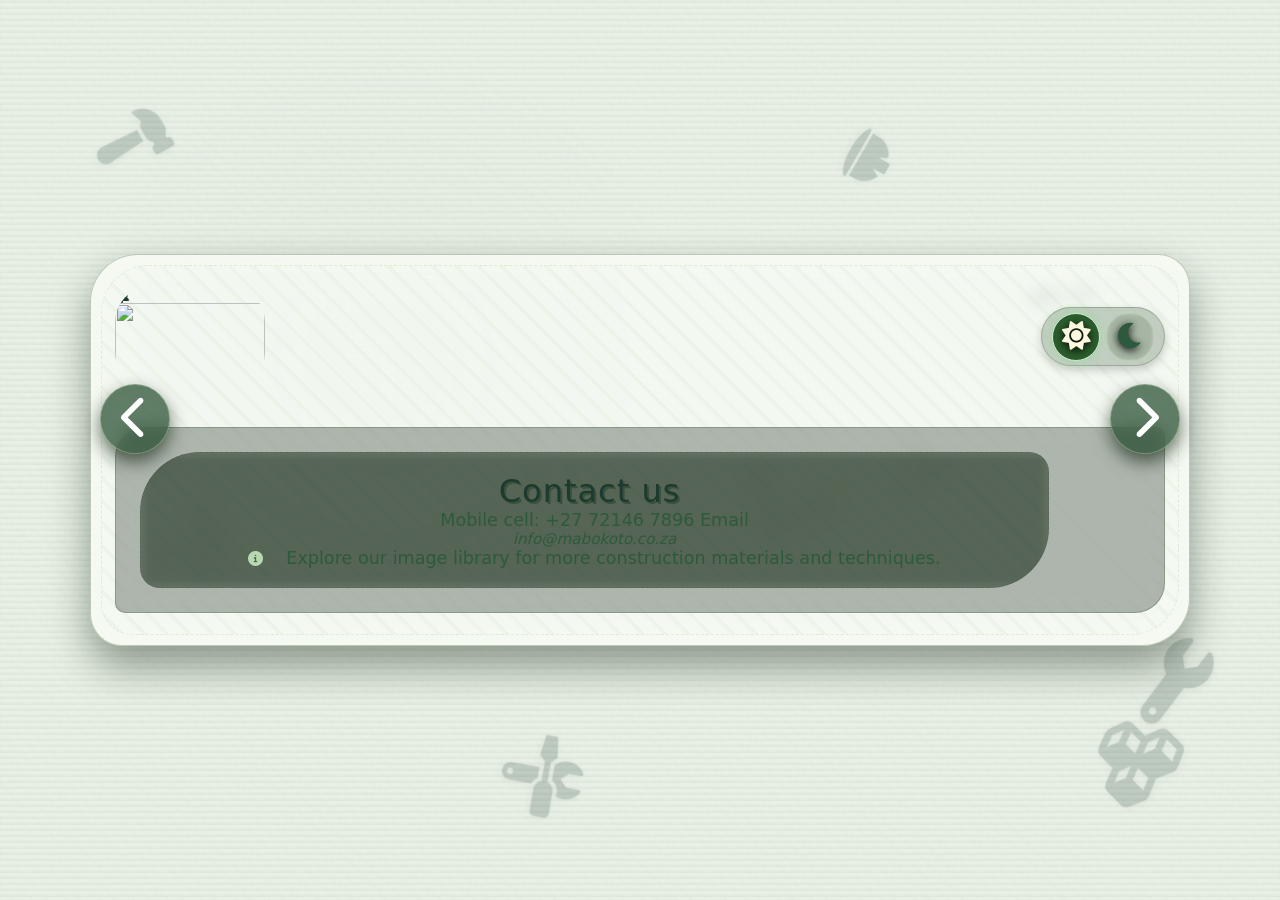
==== about-us.html @ 116e6271 "Add files via upload" ====
<!DOCTYPE html>
<html lang="en">
<head>
  <meta charset="UTF-8">
  <meta name="viewport" content="width=device-width, initial-scale=1.0, maximum-scale=5.0">
  <title>Mabokoto Construction Company</title>
  <!-- Font Awesome 6 (free) for icons, arrows, toggle & background scatter -->
  <link rel="stylesheet" href="https://cdnjs.cloudflare.com/ajax/libs/font-awesome/6.0.0-beta3/css/all.min.css">
  <style>
    /* ----- RESET & VARIABLES ----- */
    * {
      margin: 0;
      padding: 0;
      box-sizing: border-box;
    }

    body {
      font-family: 'Segoe UI', Roboto, system-ui, sans-serif;
      min-height: 100vh;
      display: flex;
      align-items: center;
      justify-content: center;
      transition: background-color 0.3s, color 0.2s;
      position: relative;
      padding: 1rem;
    }

    /* light mode default (forest green undertones) */
    body.light {
      --bg-base: #e8f0e5; /* soft mint */
      --bg-card: rgba(255, 255, 255, 0.6);
      --text-primary: #1a3b2e;
      --text-secondary: #2d5a3f;
      --arrow-bg: rgba(30, 70, 40, 0.7);
      --arrow-hover: #2c5f2d;
      --glow-color: #a3d8a3;
      --border-light: rgba(60, 90, 50, 0.3);
      --scatter-opacity: 0.2;
      --toggle-sun: #f5b342;
      --toggle-moon: #5f6b7a;
    }

    /* dark mode – forest night */
    body.dark {
      --bg-base: #0f281f;
      --bg-card: rgba(20, 45, 30, 0.7);
      --text-primary: #d2ecd8;
      --text-secondary: #b2d8b2;
      --arrow-bg: rgba(40, 80, 45, 0.8);
      --arrow-hover: #3f8b4a;
      --glow-color: #406645;
      --border-light: rgba(120, 150, 100, 0.25);
      --scatter-opacity: 0.15;
      --toggle-sun: #e6c35c;
      --toggle-moon: #b0c4de;
    }

    body {
      background-color: var(--bg-base);
      color: var(--text-primary);
    }

    /* ----- SCATTERED BUILDING MATERIAL BACKGROUND (icons & scratches) ----- */
    .scatter-field {
      position: fixed;
      top: 0;
      left: 0;
      width: 100%;
      height: 100%;
      pointer-events: none;
      z-index: 0;
      overflow: hidden;
    }

    .scatter-field i,
    .scatter-field::before,
    .scatter-field::after {
      position: absolute;
      font-size: clamp(1.8rem, 8vw, 5rem);
      color: var(--text-primary);
      opacity: var(--scatter-opacity);
      transform: rotate(calc(var(--r, 0) * 1deg));
      filter: blur(0.3px) drop-shadow(0 2px 4px rgba(0,0,0,0.2));
      user-select: none;
    }

    /* random placement via custom properties (set in style, but we'll hard-set positions) */
    .scatter-field i:nth-child(1) { top: 12%; left: 8%; --r: 15; font-size: 4rem; }
    .scatter-field i:nth-child(2) { bottom: 20%; right: 5%; --r: -8; font-size: 5rem; }
    .scatter-field i:nth-child(3) { top: 30%; right: 15%; --r: 42; font-size: 3.2rem; }
    .scatter-field i:nth-child(4) { bottom: 35%; left: 12%; --r: 73; font-size: 4.5rem; }
    .scatter-field i:nth-child(5) { top: 70%; left: 20%; --r: -15; font-size: 3.8rem; }
    .scatter-field i:nth-child(6) { top: 15%; right: 30%; --r: 120; font-size: 3rem; }
    .scatter-field i:nth-child(7) { bottom: 10%; left: 40%; --r: 55; font-size: 4.2rem; }
    .scatter-field i:nth-child(8) { top: 50%; right: 35%; --r: -22; font-size: 5rem; }
    .scatter-field i:nth-child(9) { bottom: 45%; left: 70%; --r: 90; font-size: 3.5rem; }
    .scatter-field i:nth-child(10) { top: 80%; right: 8%; --r: -45; font-size: 4.8rem; }

    /* scratches / glass scraped lines effect – pseudo overlays */
    .scatter-field::before {
      content: '';
      position: absolute;
      inset: 0;
      background: repeating-linear-gradient(
        45deg,
        transparent,
        transparent 8px,
        rgba(180, 200, 160, 0.15) 8px,
        rgba(150, 130, 100, 0.08) 12px
      );
      pointer-events: none;
      z-index: 1;
      backdrop-filter: blur(1px) brightness(1.02);
      -webkit-mask: linear-gradient(black, black) content-box, 
                    repeating-linear-gradient( -45deg, transparent 0px, transparent 4px, black 4px, black 8px );
      mask-composite: exclude;
    }

    .scatter-field::after {
      content: '';
      position: absolute;
      inset: 0;
      background: radial-gradient(circle at 30% 40%, rgba(200,220,180,0.1) 0%, transparent 30%),
                  repeating-linear-gradient(0deg, transparent, transparent 3px, rgba(0,0,0,0.08) 3px, rgba(0,0,0,0.02) 6px);
      opacity: 0.5;
      pointer-events: none;
      z-index: 1;
    }

    /* ----- MAIN CARD (glass) ----- */
    .gallery-wrapper {
      position: relative;
      z-index: 10;
      width: 100%;
      max-width: 1100px;
      backdrop-filter: blur(8px) saturate(160%);
      -webkit-backdrop-filter: blur(8px) saturate(160%);
      background: var(--bg-card);
      border: 1px solid var(--border-light);
      border-radius: 3rem 2rem 3rem 2rem;
      box-shadow: 0 20px 40px rgba(0, 20, 0, 0.4), inset 0 0 40px rgba(255, 255, 240, 0.3);
      padding: 2rem 1.5rem 2rem 1.5rem;
      transition: background 0.3s, box-shadow 0.3s;
    }

    /* header with toggle */
    .header {
      display: flex;
      justify-content: space-between;
      align-items: center;
      margin-bottom: 2rem;
      flex-wrap: wrap;
      gap: 1rem;
    }

    .header h1 {
      font-weight: 400;
      font-size: clamp(1.6rem, 5vw, 2.6rem);
      letter-spacing: 2px;
      text-transform: uppercase;
      background: linear-gradient(135deg, var(--text-primary), #7aa87a);
      -webkit-background-clip: text;
      -webkit-text-fill-color: transparent;
      border-left: 5px solid #3f7840;
      padding-left: 1.2rem;
      filter: drop-shadow(2px 4px 6px rgba(0,30,0,0.3));
    }

    /* dark/light toggle button – glass style */
    .theme-toggle {
      background: rgba(70, 100, 70, 0.3);
      backdrop-filter: blur(10px);
      border: 1px solid var(--border-light);
      border-radius: 60px;
      padding: 0.3rem 0.6rem;
      display: flex;
      gap: 0.4rem;
      box-shadow: 0 4px 10px rgba(0,0,0,0.2);
    }

    .theme-toggle button {
      background: transparent;
      border: none;
      font-size: 1.8rem;
      width: 48px;
      height: 48px;
      border-radius: 40px;
      display: flex;
      align-items: center;
      justify-content: center;
      cursor: pointer;
      color: var(--text-secondary);
      transition: 0.2s;
      background: rgba(255,255,240,0.1);
      backdrop-filter: blur(2px);
      border: 1px solid rgba(200,220,180,0.3);
    }

    .theme-toggle button.active {
      background: var(--arrow-hover);
      color: #fff8e0;
      box-shadow: 0 0 12px var(--glow-color);
      border-color: #d4edda;
    }

    .theme-toggle button i {
      filter: drop-shadow(0 2px 4px black);
    }

    /* ----- SLIDER SECTION ----- */
    .slider-container {
      position: relative;
      width: 100%;
      margin: 1.5rem 0 2rem;
    }

    .slide {
      display: none;
      flex-direction: column;
      align-items: center;
      animation: fade 0.4s ease;
    }

    .slide.active {
      display: flex;
    }

    @keyframes fade {
      from { opacity: 0.3; transform: scale(0.98); }
      to { opacity: 1; transform: scale(1); }
    }

    .slide-img {
      width: 100%;
      max-height: 500px;
      object-fit: cover;
      border-radius: 32px 32px 32px 8px;
      border: 3px solid rgba(90, 130, 70, 0.5);
      box-shadow: 0 20px 30px -8px rgba(0, 20, 0, 0.7), inset 0 0 0 2px rgba(220, 240, 200, 0.4);
      transition: border 0.2s;
      background: #2d4a2d;
    }

    .slide-caption {
      margin-top: 1.8rem;
      text-align: center;
      background: rgba(30, 50, 30, 0.2);
      backdrop-filter: blur(6px);
      -webkit-backdrop-filter: blur(6px);
      border-radius: 60px 20px 60px 20px;
      padding: 1.2rem 2rem;
      width: fit-content;
      max-width: 90%;
      border: 1px dashed var(--border-light);
    }

    .slide-caption h3 {
      font-size: 2rem;
      font-weight: 400;
      letter-spacing: 1px;
      color: var(--text-primary);
      text-shadow: 2px 2px 0 rgba(0,30,0,0.3);
    }

    .slide-caption p {
      font-size: 1.1rem;
      color: var(--text-secondary);
    }

    /* arrows */
    .nav-arrow {
      position: absolute;
      top: 50%;
      transform: translateY(-50%);
      background: var(--arrow-bg);
      backdrop-filter: blur(8px);
      border: 1px solid rgba(200,230,180,0.3);
      color: white;
      font-size: 2.8rem;
      width: 70px;
      height: 70px;
      border-radius: 40px;
      display: flex;
      align-items: center;
      justify-content: center;
      cursor: pointer;
      transition: 0.2s;
      z-index: 20;
      box-shadow: 0 8px 18px rgba(0, 20, 0, 0.6);
    }

    .nav-arrow:hover {
      background: var(--arrow-hover);
      border-color: #c0e0b0;
      width: 75px;
      height: 75px;
      box-shadow: 0 0 22px var(--glow-color);
    }

    .prev {
      left: -15px;
    }
    .next {
      right: -15px;
    }

    /* dots */
    .dots-container {
      display: flex;
      justify-content: center;
      gap: 1rem;
      margin-top: 1.8rem;
      flex-wrap: wrap;
    }

    .dot {
      width: 18px;
      height: 18px;
      border-radius: 18px;
      background: rgba(100, 130, 90, 0.5);
      border: 2px solid rgba(50, 80, 30, 0.6);
      cursor: pointer;
      transition: 0.2s;
      backdrop-filter: blur(4px);
    }

    .dot.active {
      background: #6fa86f;
      width: 40px;
      border-color: #e0ffd0;
      box-shadow: 0 0 14px #a5d6a5;
    }

    /* sample snippet hint (copy area) */
    .image-library-note {
      margin-top: 2.5rem;
      padding: 1.2rem;
      background: rgba(0, 20, 0, 0.3);
      backdrop-filter: blur(8px);
      border-radius: 30px 10px 30px 10px;
      border: 1px solid var(--border-light);
      font-size: 0.95rem;
      text-align: center;
      color: var(--text-secondary);
    }

    .image-library-note i {
      margin-right: 0.5rem;
      color: #b8d9b0;
    }

    .image-library-note code {
      background: #1e3a1e;
      color: #d4f0d4;
      padding: 0.2rem 0.8rem;
      border-radius: 40px;
      font-family: monospace;
    }

    /* responsive */
    @media (max-width: 700px) {
      .gallery-wrapper { padding: 1rem; }
      .nav-arrow { width: 50px; height: 50px; font-size: 2rem; }
      .prev { left: -5px; }
      .next { right: -5px; }
      .slide-img { max-height: 300px; }
      .slide-caption h3 { font-size: 1.4rem; }
      .theme-toggle button { width: 40px; height: 40px; font-size: 1.4rem; }
    }

    @media (max-width: 480px) {
      .header { flex-direction: column; align-items: start; }
      .nav-arrow { top: 40%; }
    }

    /* little extra glass scratches on card */
    .gallery-wrapper::after {
      content: '';
      position: absolute;
      top: 10px; left: 10px; right: 10px; bottom: 10px;
      border-radius: inherit;
      pointer-events: none;
      border: 1px dashed rgba(180, 210, 150, 0.3);
      background: repeating-linear-gradient(45deg, transparent, transparent 12px, rgba(210,230,190,0.1) 12px, rgba(100,120,70,0.05) 16px);
      z-index: -1;
    }
  </style>
</head>
<body class="light">
  <!-- scattered building material icons (font awesome) -->
  <div class="scatter-field">
    <i class="fas fa-hammer"></i>
    <i class="fas fa-wrench"></i>
    <i class="fas fa-screwdriver"></i>
    <i class="fas fa-paint-roller"></i>
    <i class="fas fa-trowel"></i>
    <i class="fas fa-hard-hat"></i>
    <i class="fas fa-tools"></i>
    <i class="fas fa-ruler-combined"></i>
    <i class="fas fa-drafting-compass"></i>
    <i class="fas fa-cubes"></i>
    <!-- extra scratches overlayed via pseudo -->
  </div>

  <main class="gallery-wrapper">
    <!-- header with toggle -->
    <div class="header">
      <div>
      <img class="fas fa-tree" src="logo round.png" style="display:block; width:150px; height:100px; z-index:10; border-radius:35px;" >
      </div>
      <div class="theme-toggle">
        <button id="btn-light" class="active" title="light mode"><i class="fas fa-sun"></i></button>
        <button id="btn-dark" title="dark mode"><i class="fas fa-moon"></i></button>
      </div>
    </div>

    <!-- slider section with arrows -->
    <div class="slider-container">
      <!-- slides will be injected via js, but we keep a static fallback -->
      <div class="slide active" id="slide-template-placeholder" style="display: none;"><!-- template --></div>
      
      <!-- arrow controls -->
      <div class="nav-arrow prev" id="prevArrow"><i class="fas fa-chevron-left"></i></div>
      <div class="nav-arrow next" id="nextArrow"><i class="fas fa-chevron-right"></i></div>

      <!-- dynamic slide container -->
      <div id="slidesContainer"></div>
    </div>

    <!-- sample snippet / library info -->
    <div class="image-library-note">
      <div class="slide-caption" style="margin:5px -5px 5px 5px; display:flexbox; width:auto; height:fit-content;">
        <header>
          <h3 style="display:inline-block; margin-right:10px;">Contact us</h3>
          <p>Mobile cell: +27 72146 7896 Email <Address>info@mabokoto.co.za</Address></p>
        </header>
        <i class="fas fa-info-circle"></i>
        <p style="display:inline-block; margin-left:10px;">Explore our image library for more construction materials and techniques.</p>
      </div> 
    </div>
  </main>
  <script>
        // redraw dots
        dotsContainer.innerHTML = '';
        galleryItems.forEach((_, idx) => {
          const dot = document.createElement('div');
          dot.className = 'dot';
          if (idx === currentSlide) dot.classList.add('active');
          dot.addEventListener('click', () => {
            currentSlide = idx;
            updateDotsAndArrows();
          });
          dotsContainer.appendChild(dot);
        });
  

      // ----- navigation functions -----
      function nextSlide() {
        currentSlide = (currentSlide + 1) % galleryItems.length;
        updateDotsAndArrows();
      }

      function prevSlide() {
        currentSlide = (currentSlide - 1 + galleryItems.length) % galleryItems.length;
        updateDotsAndArrows();
      }

      // ----- event listeners for arrows (with debounce / smooth) -----
      prevBtn.addEventListener('click', (e) => {
        e.preventDefault();
        prevSlide();
      });

      nextBtn.addEventListener('click', (e) => {
        e.preventDefault();
        nextSlide();
      });

      // optional keyboard navigation
      window.addEventListener('keydown', (e) => {
        if (e.key === 'ArrowLeft') {
          prevSlide();
          e.preventDefault();
        } else if (e.key === 'ArrowRight') {
          nextSlide();
          e.preventDefault();
        }
      });

      // ----- dark/light toggle logic -----
      function setTheme(theme) {
        if (theme === 'dark') {
          body.classList.remove('light');
          body.classList.add('dark');
          btnDark.classList.add('active');
          btnLight.classList.remove('active');
        } else {
          body.classList.remove('dark');
          body.classList.add('light');
          btnLight.classList.add('active');
          btnDark.classList.remove('active');
        }
      }

      btnLight.addEventListener('click', () => setTheme('light'));
      btnDark.addEventListener('click', () => setTheme('dark'));

      // ----- initialise gallery -----
      buildSlides();
      updateDotsAndArrows();

      // optional touch swipe (basic)
      let touchStartX = 0;
      slidesContainer.addEventListener('touchstart', (e) => {
        touchStartX = e.changedTouches[0].screenX;
      }, { passive: true });

      slidesContainer.addEventListener('touchend', (e) => {
        const touchEndX = e.changedTouches[0].screenX;
        const diff = touchStartX - touchEndX;
        if (Math.abs(diff) > 50) { // threshold
          if (diff > 0) nextSlide();
          else prevSlide();
        }
      });

      // set default theme as light
      setTheme('light');

      // small extra: dynamically adjust background icon opacity with theme (already using css var)
    
  </script>

  <!-- ensure scattered icons respect theme opacity (set by variable) -->
  <style>
    /* small tweak: make glass card stand out more */
    .gallery-wrapper {
      position: relative;
      background: var(--bg-card);
    }
    .slide-caption {
      background: rgba(30, 50, 30, 0.4);
    }
    .fa-tree {
      z-index: 300;

    }
    a {
        text-decoration: none;
        color:#e6c35c;
    }
  </style>
</body>
</html>
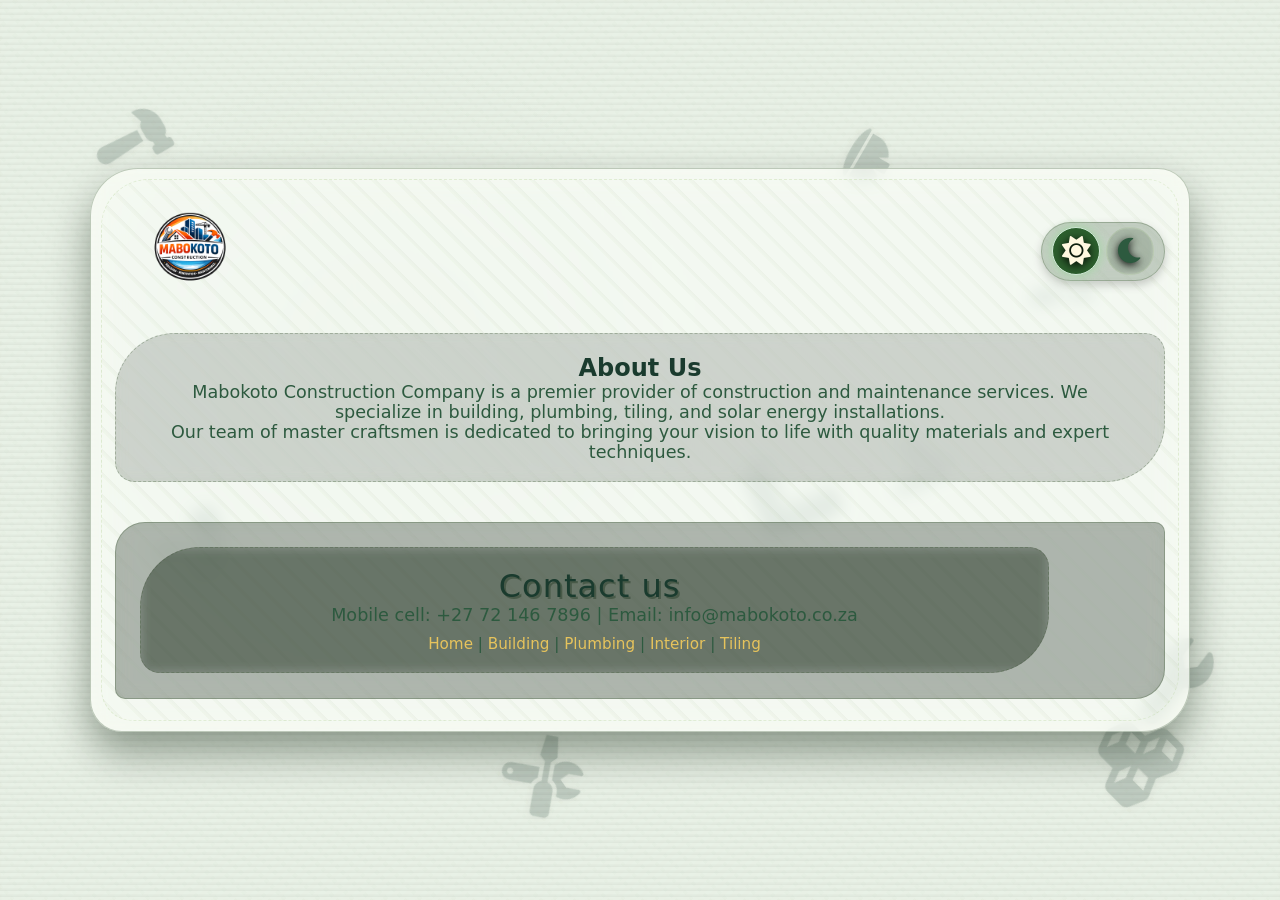
==== commit 1b7d6c09: "Fix bugs and modularize website for deployment - Extracted shared styles into styles.css and shared " ====
--- a/about-us.html
+++ b/about-us.html
@@ -1,554 +1,60 @@
-<!DOCTYPE html>
-<html lang="en">
-<head>
-  <meta charset="UTF-8">
-  <meta name="viewport" content="width=device-width, initial-scale=1.0, maximum-scale=5.0">
-  <title>Mabokoto Construction Company</title>
-  <!-- Font Awesome 6 (free) for icons, arrows, toggle & background scatter -->
-  <link rel="stylesheet" href="https://cdnjs.cloudflare.com/ajax/libs/font-awesome/6.0.0-beta3/css/all.min.css">
-  <style>
-    /* ----- RESET & VARIABLES ----- */
-    * {
-      margin: 0;
-      padding: 0;
-      box-sizing: border-box;
-    }
-
-    body {
-      font-family: 'Segoe UI', Roboto, system-ui, sans-serif;
-      min-height: 100vh;
-      display: flex;
-      align-items: center;
-      justify-content: center;
-      transition: background-color 0.3s, color 0.2s;
-      position: relative;
-      padding: 1rem;
-    }
-
-    /* light mode default (forest green undertones) */
-    body.light {
-      --bg-base: #e8f0e5; /* soft mint */
-      --bg-card: rgba(255, 255, 255, 0.6);
-      --text-primary: #1a3b2e;
-      --text-secondary: #2d5a3f;
-      --arrow-bg: rgba(30, 70, 40, 0.7);
-      --arrow-hover: #2c5f2d;
-      --glow-color: #a3d8a3;
-      --border-light: rgba(60, 90, 50, 0.3);
-      --scatter-opacity: 0.2;
-      --toggle-sun: #f5b342;
-      --toggle-moon: #5f6b7a;
-    }
-
-    /* dark mode – forest night */
-    body.dark {
-      --bg-base: #0f281f;
-      --bg-card: rgba(20, 45, 30, 0.7);
-      --text-primary: #d2ecd8;
-      --text-secondary: #b2d8b2;
-      --arrow-bg: rgba(40, 80, 45, 0.8);
-      --arrow-hover: #3f8b4a;
-      --glow-color: #406645;
-      --border-light: rgba(120, 150, 100, 0.25);
-      --scatter-opacity: 0.15;
-      --toggle-sun: #e6c35c;
-      --toggle-moon: #b0c4de;
-    }
-
-    body {
-      background-color: var(--bg-base);
-      color: var(--text-primary);
-    }
-
-    /* ----- SCATTERED BUILDING MATERIAL BACKGROUND (icons & scratches) ----- */
-    .scatter-field {
-      position: fixed;
-      top: 0;
-      left: 0;
-      width: 100%;
-      height: 100%;
-      pointer-events: none;
-      z-index: 0;
-      overflow: hidden;
-    }
-
-    .scatter-field i,
-    .scatter-field::before,
-    .scatter-field::after {
-      position: absolute;
-      font-size: clamp(1.8rem, 8vw, 5rem);
-      color: var(--text-primary);
-      opacity: var(--scatter-opacity);
-      transform: rotate(calc(var(--r, 0) * 1deg));
-      filter: blur(0.3px) drop-shadow(0 2px 4px rgba(0,0,0,0.2));
-      user-select: none;
-    }
-
-    /* random placement via custom properties (set in style, but we'll hard-set positions) */
-    .scatter-field i:nth-child(1) { top: 12%; left: 8%; --r: 15; font-size: 4rem; }
-    .scatter-field i:nth-child(2) { bottom: 20%; right: 5%; --r: -8; font-size: 5rem; }
-    .scatter-field i:nth-child(3) { top: 30%; right: 15%; --r: 42; font-size: 3.2rem; }
-    .scatter-field i:nth-child(4) { bottom: 35%; left: 12%; --r: 73; font-size: 4.5rem; }
-    .scatter-field i:nth-child(5) { top: 70%; left: 20%; --r: -15; font-size: 3.8rem; }
-    .scatter-field i:nth-child(6) { top: 15%; right: 30%; --r: 120; font-size: 3rem; }
-    .scatter-field i:nth-child(7) { bottom: 10%; left: 40%; --r: 55; font-size: 4.2rem; }
-    .scatter-field i:nth-child(8) { top: 50%; right: 35%; --r: -22; font-size: 5rem; }
-    .scatter-field i:nth-child(9) { bottom: 45%; left: 70%; --r: 90; font-size: 3.5rem; }
-    .scatter-field i:nth-child(10) { top: 80%; right: 8%; --r: -45; font-size: 4.8rem; }
-
-    /* scratches / glass scraped lines effect – pseudo overlays */
-    .scatter-field::before {
-      content: '';
-      position: absolute;
-      inset: 0;
-      background: repeating-linear-gradient(
-        45deg,
-        transparent,
-        transparent 8px,
-        rgba(180, 200, 160, 0.15) 8px,
-        rgba(150, 130, 100, 0.08) 12px
-      );
-      pointer-events: none;
-      z-index: 1;
-      backdrop-filter: blur(1px) brightness(1.02);
-      -webkit-mask: linear-gradient(black, black) content-box, 
-                    repeating-linear-gradient( -45deg, transparent 0px, transparent 4px, black 4px, black 8px );
-      mask-composite: exclude;
-    }
-
-    .scatter-field::after {
-      content: '';
-      position: absolute;
-      inset: 0;
-      background: radial-gradient(circle at 30% 40%, rgba(200,220,180,0.1) 0%, transparent 30%),
-                  repeating-linear-gradient(0deg, transparent, transparent 3px, rgba(0,0,0,0.08) 3px, rgba(0,0,0,0.02) 6px);
-      opacity: 0.5;
-      pointer-events: none;
-      z-index: 1;
-    }
-
-    /* ----- MAIN CARD (glass) ----- */
-    .gallery-wrapper {
-      position: relative;
-      z-index: 10;
-      width: 100%;
-      max-width: 1100px;
-      backdrop-filter: blur(8px) saturate(160%);
-      -webkit-backdrop-filter: blur(8px) saturate(160%);
-      background: var(--bg-card);
-      border: 1px solid var(--border-light);
-      border-radius: 3rem 2rem 3rem 2rem;
-      box-shadow: 0 20px 40px rgba(0, 20, 0, 0.4), inset 0 0 40px rgba(255, 255, 240, 0.3);
-      padding: 2rem 1.5rem 2rem 1.5rem;
-      transition: background 0.3s, box-shadow 0.3s;
-    }
-
-    /* header with toggle */
-    .header {
-      display: flex;
-      justify-content: space-between;
-      align-items: center;
-      margin-bottom: 2rem;
-      flex-wrap: wrap;
-      gap: 1rem;
-    }
-
-    .header h1 {
-      font-weight: 400;
-      font-size: clamp(1.6rem, 5vw, 2.6rem);
-      letter-spacing: 2px;
-      text-transform: uppercase;
-      background: linear-gradient(135deg, var(--text-primary), #7aa87a);
-      -webkit-background-clip: text;
-      -webkit-text-fill-color: transparent;
-      border-left: 5px solid #3f7840;
-      padding-left: 1.2rem;
-      filter: drop-shadow(2px 4px 6px rgba(0,30,0,0.3));
-    }
-
-    /* dark/light toggle button – glass style */
-    .theme-toggle {
-      background: rgba(70, 100, 70, 0.3);
-      backdrop-filter: blur(10px);
-      border: 1px solid var(--border-light);
-      border-radius: 60px;
-      padding: 0.3rem 0.6rem;
-      display: flex;
-      gap: 0.4rem;
-      box-shadow: 0 4px 10px rgba(0,0,0,0.2);
-    }
-
-    .theme-toggle button {
-      background: transparent;
-      border: none;
-      font-size: 1.8rem;
-      width: 48px;
-      height: 48px;
-      border-radius: 40px;
-      display: flex;
-      align-items: center;
-      justify-content: center;
-      cursor: pointer;
-      color: var(--text-secondary);
-      transition: 0.2s;
-      background: rgba(255,255,240,0.1);
-      backdrop-filter: blur(2px);
-      border: 1px solid rgba(200,220,180,0.3);
-    }
-
-    .theme-toggle button.active {
-      background: var(--arrow-hover);
-      color: #fff8e0;
-      box-shadow: 0 0 12px var(--glow-color);
-      border-color: #d4edda;
-    }
-
-    .theme-toggle button i {
-      filter: drop-shadow(0 2px 4px black);
-    }
-
-    /* ----- SLIDER SECTION ----- */
-    .slider-container {
-      position: relative;
-      width: 100%;
-      margin: 1.5rem 0 2rem;
-    }
-
-    .slide {
-      display: none;
-      flex-direction: column;
-      align-items: center;
-      animation: fade 0.4s ease;
-    }
-
-    .slide.active {
-      display: flex;
-    }
-
-    @keyframes fade {
-      from { opacity: 0.3; transform: scale(0.98); }
-      to { opacity: 1; transform: scale(1); }
-    }
-
-    .slide-img {
-      width: 100%;
-      max-height: 500px;
-      object-fit: cover;
-      border-radius: 32px 32px 32px 8px;
-      border: 3px solid rgba(90, 130, 70, 0.5);
-      box-shadow: 0 20px 30px -8px rgba(0, 20, 0, 0.7), inset 0 0 0 2px rgba(220, 240, 200, 0.4);
-      transition: border 0.2s;
-      background: #2d4a2d;
-    }
-
-    .slide-caption {
-      margin-top: 1.8rem;
-      text-align: center;
-      background: rgba(30, 50, 30, 0.2);
-      backdrop-filter: blur(6px);
-      -webkit-backdrop-filter: blur(6px);
-      border-radius: 60px 20px 60px 20px;
-      padding: 1.2rem 2rem;
-      width: fit-content;
-      max-width: 90%;
-      border: 1px dashed var(--border-light);
-    }
-
-    .slide-caption h3 {
-      font-size: 2rem;
-      font-weight: 400;
-      letter-spacing: 1px;
-      color: var(--text-primary);
-      text-shadow: 2px 2px 0 rgba(0,30,0,0.3);
-    }
-
-    .slide-caption p {
-      font-size: 1.1rem;
-      color: var(--text-secondary);
-    }
-
-    /* arrows */
-    .nav-arrow {
-      position: absolute;
-      top: 50%;
-      transform: translateY(-50%);
-      background: var(--arrow-bg);
-      backdrop-filter: blur(8px);
-      border: 1px solid rgba(200,230,180,0.3);
-      color: white;
-      font-size: 2.8rem;
-      width: 70px;
-      height: 70px;
-      border-radius: 40px;
-      display: flex;
-      align-items: center;
-      justify-content: center;
-      cursor: pointer;
-      transition: 0.2s;
-      z-index: 20;
-      box-shadow: 0 8px 18px rgba(0, 20, 0, 0.6);
-    }
-
-    .nav-arrow:hover {
-      background: var(--arrow-hover);
-      border-color: #c0e0b0;
-      width: 75px;
-      height: 75px;
-      box-shadow: 0 0 22px var(--glow-color);
-    }
-
-    .prev {
-      left: -15px;
-    }
-    .next {
-      right: -15px;
-    }
-
-    /* dots */
-    .dots-container {
-      display: flex;
-      justify-content: center;
-      gap: 1rem;
-      margin-top: 1.8rem;
-      flex-wrap: wrap;
-    }
-
-    .dot {
-      width: 18px;
-      height: 18px;
-      border-radius: 18px;
-      background: rgba(100, 130, 90, 0.5);
-      border: 2px solid rgba(50, 80, 30, 0.6);
-      cursor: pointer;
-      transition: 0.2s;
-      backdrop-filter: blur(4px);
-    }
-
-    .dot.active {
-      background: #6fa86f;
-      width: 40px;
-      border-color: #e0ffd0;
-      box-shadow: 0 0 14px #a5d6a5;
-    }
-
-    /* sample snippet hint (copy area) */
-    .image-library-note {
-      margin-top: 2.5rem;
-      padding: 1.2rem;
-      background: rgba(0, 20, 0, 0.3);
-      backdrop-filter: blur(8px);
-      border-radius: 30px 10px 30px 10px;
-      border: 1px solid var(--border-light);
-      font-size: 0.95rem;
-      text-align: center;
-      color: var(--text-secondary);
-    }
-
-    .image-library-note i {
-      margin-right: 0.5rem;
-      color: #b8d9b0;
-    }
-
-    .image-library-note code {
-      background: #1e3a1e;
-      color: #d4f0d4;
-      padding: 0.2rem 0.8rem;
-      border-radius: 40px;
-      font-family: monospace;
-    }
-
-    /* responsive */
-    @media (max-width: 700px) {
-      .gallery-wrapper { padding: 1rem; }
-      .nav-arrow { width: 50px; height: 50px; font-size: 2rem; }
-      .prev { left: -5px; }
-      .next { right: -5px; }
-      .slide-img { max-height: 300px; }
-      .slide-caption h3 { font-size: 1.4rem; }
-      .theme-toggle button { width: 40px; height: 40px; font-size: 1.4rem; }
-    }
-
-    @media (max-width: 480px) {
-      .header { flex-direction: column; align-items: start; }
-      .nav-arrow { top: 40%; }
-    }
-
-    /* little extra glass scratches on card */
-    .gallery-wrapper::after {
-      content: '';
-      position: absolute;
-      top: 10px; left: 10px; right: 10px; bottom: 10px;
-      border-radius: inherit;
-      pointer-events: none;
-      border: 1px dashed rgba(180, 210, 150, 0.3);
-      background: repeating-linear-gradient(45deg, transparent, transparent 12px, rgba(210,230,190,0.1) 12px, rgba(100,120,70,0.05) 16px);
-      z-index: -1;
-    }
-  </style>
-</head>
-<body class="light">
-  <!-- scattered building material icons (font awesome) -->
-  <div class="scatter-field">
-    <i class="fas fa-hammer"></i>
-    <i class="fas fa-wrench"></i>
-    <i class="fas fa-screwdriver"></i>
-    <i class="fas fa-paint-roller"></i>
-    <i class="fas fa-trowel"></i>
-    <i class="fas fa-hard-hat"></i>
-    <i class="fas fa-tools"></i>
-    <i class="fas fa-ruler-combined"></i>
-    <i class="fas fa-drafting-compass"></i>
-    <i class="fas fa-cubes"></i>
-    <!-- extra scratches overlayed via pseudo -->
-  </div>
-
-  <main class="gallery-wrapper">
-    <!-- header with toggle -->
-    <div class="header">
-      <div>
-      <img class="fas fa-tree" src="logo round.png" style="display:block; width:150px; height:100px; z-index:10; border-radius:35px;" >
-      </div>
-      <div class="theme-toggle">
-        <button id="btn-light" class="active" title="light mode"><i class="fas fa-sun"></i></button>
-        <button id="btn-dark" title="dark mode"><i class="fas fa-moon"></i></button>
-      </div>
-    </div>
-
-    <!-- slider section with arrows -->
-    <div class="slider-container">
-      <!-- slides will be injected via js, but we keep a static fallback -->
-      <div class="slide active" id="slide-template-placeholder" style="display: none;"><!-- template --></div>
-      
-      <!-- arrow controls -->
-      <div class="nav-arrow prev" id="prevArrow"><i class="fas fa-chevron-left"></i></div>
-      <div class="nav-arrow next" id="nextArrow"><i class="fas fa-chevron-right"></i></div>
-
-      <!-- dynamic slide container -->
-      <div id="slidesContainer"></div>
-    </div>
-
-    <!-- sample snippet / library info -->
-    <div class="image-library-note">
-      <div class="slide-caption" style="margin:5px -5px 5px 5px; display:flexbox; width:auto; height:fit-content;">
-        <header>
-          <h3 style="display:inline-block; margin-right:10px;">Contact us</h3>
-          <p>Mobile cell: +27 72146 7896 Email <Address>info@mabokoto.co.za</Address></p>
-        </header>
-        <i class="fas fa-info-circle"></i>
-        <p style="display:inline-block; margin-left:10px;">Explore our image library for more construction materials and techniques.</p>
-      </div> 
-    </div>
-  </main>
-  <script>
-        // redraw dots
-        dotsContainer.innerHTML = '';
-        galleryItems.forEach((_, idx) => {
-          const dot = document.createElement('div');
-          dot.className = 'dot';
-          if (idx === currentSlide) dot.classList.add('active');
-          dot.addEventListener('click', () => {
-            currentSlide = idx;
-            updateDotsAndArrows();
-          });
-          dotsContainer.appendChild(dot);
-        });
-  
-
-      // ----- navigation functions -----
-      function nextSlide() {
-        currentSlide = (currentSlide + 1) % galleryItems.length;
-        updateDotsAndArrows();
-      }
-
-      function prevSlide() {
-        currentSlide = (currentSlide - 1 + galleryItems.length) % galleryItems.length;
-        updateDotsAndArrows();
-      }
-
-      // ----- event listeners for arrows (with debounce / smooth) -----
-      prevBtn.addEventListener('click', (e) => {
-        e.preventDefault();
-        prevSlide();
-      });
-
-      nextBtn.addEventListener('click', (e) => {
-        e.preventDefault();
-        nextSlide();
-      });
-
-      // optional keyboard navigation
-      window.addEventListener('keydown', (e) => {
-        if (e.key === 'ArrowLeft') {
-          prevSlide();
-          e.preventDefault();
-        } else if (e.key === 'ArrowRight') {
-          nextSlide();
-          e.preventDefault();
-        }
-      });
-
-      // ----- dark/light toggle logic -----
-      function setTheme(theme) {
-        if (theme === 'dark') {
-          body.classList.remove('light');
-          body.classList.add('dark');
-          btnDark.classList.add('active');
-          btnLight.classList.remove('active');
-        } else {
-          body.classList.remove('dark');
-          body.classList.add('light');
-          btnLight.classList.add('active');
-          btnDark.classList.remove('active');
-        }
-      }
-
-      btnLight.addEventListener('click', () => setTheme('light'));
-      btnDark.addEventListener('click', () => setTheme('dark'));
-
-      // ----- initialise gallery -----
-      buildSlides();
-      updateDotsAndArrows();
-
-      // optional touch swipe (basic)
-      let touchStartX = 0;
-      slidesContainer.addEventListener('touchstart', (e) => {
-        touchStartX = e.changedTouches[0].screenX;
-      }, { passive: true });
-
-      slidesContainer.addEventListener('touchend', (e) => {
-        const touchEndX = e.changedTouches[0].screenX;
-        const diff = touchStartX - touchEndX;
-        if (Math.abs(diff) > 50) { // threshold
-          if (diff > 0) nextSlide();
-          else prevSlide();
-        }
-      });
-
-      // set default theme as light
-      setTheme('light');
-
-      // small extra: dynamically adjust background icon opacity with theme (already using css var)
-    
-  </script>
-
-  <!-- ensure scattered icons respect theme opacity (set by variable) -->
-  <style>
-    /* small tweak: make glass card stand out more */
-    .gallery-wrapper {
-      position: relative;
-      background: var(--bg-card);
-    }
-    .slide-caption {
-      background: rgba(30, 50, 30, 0.4);
-    }
-    .fa-tree {
-      z-index: 300;
-
-    }
-    a {
-        text-decoration: none;
-        color:#e6c35c;
-    }
-  </style>
-</body>
-</html>
+<!DOCTYPE html>
+<html lang="en">
+<head>
+  <meta charset="UTF-8">
+  <meta name="viewport" content="width=device-width, initial-scale=1.0, maximum-scale=5.0">
+  <title>About Us - Mabokoto Construction</title>
+  <link rel="stylesheet" href="https://cdnjs.cloudflare.com/ajax/libs/font-awesome/6.0.0-beta3/css/all.min.css">
+  <link rel="stylesheet" href="styles.css">
+</head>
+<body class="light">
+  <div class="scatter-field">
+    <i class="fas fa-hammer"></i>
+    <i class="fas fa-wrench"></i>
+    <i class="fas fa-screwdriver"></i>
+    <i class="fas fa-paint-roller"></i>
+    <i class="fas fa-trowel"></i>
+    <i class="fas fa-hard-hat"></i>
+    <i class="fas fa-tools"></i>
+    <i class="fas fa-ruler-combined"></i>
+    <i class="fas fa-drafting-compass"></i>
+    <i class="fas fa-cubes"></i>
+  </div>
+
+  <main class="gallery-wrapper">
+    <div class="header">
+      <div>
+        <a href="index.html"><img src="logo-round.png" style="display:block; width:150px; height:100px; z-index:10; border-radius:35px;" alt="Logo"></a>
+      </div>
+      <div class="theme-toggle">
+        <button id="btn-light" class="active" title="light mode"><i class="fas fa-sun"></i></button>
+        <button id="btn-dark" title="dark mode"><i class="fas fa-moon"></i></button>
+      </div>
+    </div>
+
+    <section class="slide-caption" style="width: 100%; max-width: none; margin-bottom: 2rem;">
+        <h2>About Us</h2>
+        <p>Mabokoto Construction Company is a premier provider of construction and maintenance services. We specialize in building, plumbing, tiling, and solar energy installations.</p>
+        <p>Our team of master craftsmen is dedicated to bringing your vision to life with quality materials and expert techniques.</p>
+    </section>
+
+    <div class="image-library-note">
+      <div class="slide-caption" style="margin:5px; width:auto; height:fit-content;">
+        <header>
+          <h3 style="display:inline-block; margin-right:10px;">Contact us</h3>
+          <p>Mobile cell: +27 72 146 7896 | Email: info@mabokoto.co.za</p>
+        </header>
+        <div style="margin-top: 10px;">
+            <a href="index.html">Home</a> |
+            <a href="building-and-plaster.html">Building</a> |
+            <a href="plumbing-services.html">Plumbing</a> |
+            <a href="interior-and-finishing.html">Interior</a> |
+            <a href="tiling-services.html">Tiling</a>
+        </div>
+      </div>
+    </div>
+  </main>
+
+  <script src="script.js"></script>
+</body>
+</html>
--- a/styles.css
+++ b/styles.css
@@ -0,0 +1,386 @@
+/* ----- RESET & VARIABLES ----- */
+* {
+  margin: 0;
+  padding: 0;
+  box-sizing: border-box;
+}
+
+body {
+  font-family: 'Segoe UI', Roboto, system-ui, sans-serif;
+  min-height: 100vh;
+  display: flex;
+  align-items: center;
+  justify-content: center;
+  transition: background-color 0.3s, color 0.2s;
+  position: relative;
+  padding: 1rem;
+}
+
+/* light mode default (forest green undertones) */
+body.light {
+  --bg-base: #e8f0e5; /* soft mint */
+  --bg-card: rgba(255, 255, 255, 0.6);
+  --text-primary: #1a3b2e;
+  --text-secondary: #2d5a3f;
+  --arrow-bg: rgba(30, 70, 40, 0.7);
+  --arrow-hover: #2c5f2d;
+  --glow-color: #a3d8a3;
+  --border-light: rgba(60, 90, 50, 0.3);
+  --scatter-opacity: 0.2;
+  --toggle-sun: #f5b342;
+  --toggle-moon: #5f6b7a;
+}
+
+/* dark mode – forest night */
+body.dark {
+  --bg-base: #0f281f;
+  --bg-card: rgba(20, 45, 30, 0.7);
+  --text-primary: #d2ecd8;
+  --text-secondary: #b2d8b2;
+  --arrow-bg: rgba(40, 80, 45, 0.8);
+  --arrow-hover: #3f8b4a;
+  --glow-color: #406645;
+  --border-light: rgba(120, 150, 100, 0.25);
+  --scatter-opacity: 0.15;
+  --toggle-sun: #e6c35c;
+  --toggle-moon: #b0c4de;
+}
+
+body {
+  background-color: var(--bg-base);
+  color: var(--text-primary);
+}
+
+/* ----- SCATTERED BUILDING MATERIAL BACKGROUND (icons & scratches) ----- */
+.scatter-field {
+  position: fixed;
+  top: 0;
+  left: 0;
+  width: 100%;
+  height: 100%;
+  pointer-events: none;
+  z-index: 0;
+  overflow: hidden;
+}
+
+.scatter-field i,
+.scatter-field::before,
+.scatter-field::after {
+  position: absolute;
+  font-size: clamp(1.8rem, 8vw, 5rem);
+  color: var(--text-primary);
+  opacity: var(--scatter-opacity);
+  transform: rotate(calc(var(--r, 0) * 1deg));
+  filter: blur(0.3px) drop-shadow(0 2px 4px rgba(0,0,0,0.2));
+  user-select: none;
+}
+
+/* random placement via custom properties */
+.scatter-field i:nth-child(1) { top: 12%; left: 8%; --r: 15; font-size: 4rem; }
+.scatter-field i:nth-child(2) { bottom: 20%; right: 5%; --r: -8; font-size: 5rem; }
+.scatter-field i:nth-child(3) { top: 30%; right: 15%; --r: 42; font-size: 3.2rem; }
+.scatter-field i:nth-child(4) { bottom: 35%; left: 12%; --r: 73; font-size: 4.5rem; }
+.scatter-field i:nth-child(5) { top: 70%; left: 20%; --r: -15; font-size: 3.8rem; }
+.scatter-field i:nth-child(6) { top: 15%; right: 30%; --r: 120; font-size: 3rem; }
+.scatter-field i:nth-child(7) { bottom: 10%; left: 40%; --r: 55; font-size: 4.2rem; }
+.scatter-field i:nth-child(8) { top: 50%; right: 35%; --r: -22; font-size: 5rem; }
+.scatter-field i:nth-child(9) { bottom: 45%; left: 70%; --r: 90; font-size: 3.5rem; }
+.scatter-field i:nth-child(10) { top: 80%; right: 8%; --r: -45; font-size: 4.8rem; }
+
+/* scratches / glass scraped lines effect – pseudo overlays */
+.scatter-field::before {
+  content: '';
+  position: absolute;
+  inset: 0;
+  background: repeating-linear-gradient(
+    45deg,
+    transparent,
+    transparent 8px,
+    rgba(180, 200, 160, 0.15) 8px,
+    rgba(150, 130, 100, 0.08) 12px
+  );
+  pointer-events: none;
+  z-index: 1;
+  backdrop-filter: blur(1px) brightness(1.02);
+  -webkit-mask: linear-gradient(black, black) content-box,
+                repeating-linear-gradient( -45deg, transparent 0px, transparent 4px, black 4px, black 8px );
+  mask-composite: exclude;
+}
+
+.scatter-field::after {
+  content: '';
+  position: absolute;
+  inset: 0;
+  background: radial-gradient(circle at 30% 40%, rgba(200,220,180,0.1) 0%, transparent 30%),
+              repeating-linear-gradient(0deg, transparent, transparent 3px, rgba(0,0,0,0.08) 3px, rgba(0,0,0,0.02) 6px);
+  opacity: 0.5;
+  pointer-events: none;
+  z-index: 1;
+}
+
+/* ----- MAIN CARD (glass) ----- */
+.gallery-wrapper {
+  position: relative;
+  z-index: 10;
+  width: 100%;
+  max-width: 1100px;
+  backdrop-filter: blur(8px) saturate(160%);
+  -webkit-backdrop-filter: blur(8px) saturate(160%);
+  background: var(--bg-card);
+  border: 1px solid var(--border-light);
+  border-radius: 3rem 2rem 3rem 2rem;
+  box-shadow: 0 20px 40px rgba(0, 20, 0, 0.4), inset 0 0 40px rgba(255, 255, 240, 0.3);
+  padding: 2rem 1.5rem 2rem 1.5rem;
+  transition: background 0.3s, box-shadow 0.3s;
+}
+
+/* header with toggle */
+.header {
+  display: flex;
+  justify-content: space-between;
+  align-items: center;
+  margin-bottom: 2rem;
+  flex-wrap: wrap;
+  gap: 1rem;
+}
+
+.header h1 {
+  font-weight: 400;
+  font-size: clamp(1.6rem, 5vw, 2.6rem);
+  letter-spacing: 2px;
+  text-transform: uppercase;
+  background: linear-gradient(135deg, var(--text-primary), #7aa87a);
+  -webkit-background-clip: text;
+  -webkit-text-fill-color: transparent;
+  border-left: 5px solid #3f7840;
+  padding-left: 1.2rem;
+  filter: drop-shadow(2px 4px 6px rgba(0,30,0,0.3));
+}
+
+/* dark/light toggle button – glass style */
+.theme-toggle {
+  background: rgba(70, 100, 70, 0.3);
+  backdrop-filter: blur(10px);
+  border: 1px solid var(--border-light);
+  border-radius: 60px;
+  padding: 0.3rem 0.6rem;
+  display: flex;
+  gap: 0.4rem;
+  box-shadow: 0 4px 10px rgba(0,0,0,0.2);
+}
+
+.theme-toggle button {
+  background: transparent;
+  border: none;
+  font-size: 1.8rem;
+  width: 48px;
+  height: 48px;
+  border-radius: 40px;
+  display: flex;
+  align-items: center;
+  justify-content: center;
+  cursor: pointer;
+  color: var(--text-secondary);
+  transition: 0.2s;
+  background: rgba(255,255,240,0.1);
+  backdrop-filter: blur(2px);
+  border: 1px solid rgba(200,220,180,0.3);
+}
+
+.theme-toggle button.active {
+  background: var(--arrow-hover);
+  color: #fff8e0;
+  box-shadow: 0 0 12px var(--glow-color);
+  border-color: #d4edda;
+}
+
+.theme-toggle button i {
+  filter: drop-shadow(0 2px 4px black);
+}
+
+/* ----- SLIDER SECTION ----- */
+.slider-container {
+  position: relative;
+  width: 100%;
+  margin: 1.5rem 0 2rem;
+}
+
+.slide {
+  display: none;
+  flex-direction: column;
+  align-items: center;
+  animation: fade 0.4s ease;
+}
+
+.slide.active {
+  display: flex;
+}
+
+@keyframes fade {
+  from { opacity: 0.3; transform: scale(0.98); }
+  to { opacity: 1; transform: scale(1); }
+}
+
+.slide-img {
+  width: 100%;
+  max-height: 500px;
+  object-fit: cover;
+  border-radius: 32px 32px 32px 8px;
+  border: 3px solid rgba(90, 130, 70, 0.5);
+  box-shadow: 0 20px 30px -8px rgba(0, 20, 0, 0.7), inset 0 0 0 2px rgba(220, 240, 200, 0.4);
+  transition: border 0.2s;
+  background: #2d4a2d;
+}
+
+.slide-caption {
+  margin-top: 1.8rem;
+  text-align: center;
+  background: rgba(30, 50, 30, 0.2);
+  backdrop-filter: blur(6px);
+  -webkit-backdrop-filter: blur(6px);
+  border-radius: 60px 20px 60px 20px;
+  padding: 1.2rem 2rem;
+  width: fit-content;
+  max-width: 90%;
+  border: 1px dashed var(--border-light);
+}
+
+.slide-caption h3 {
+  font-size: 2rem;
+  font-weight: 400;
+  letter-spacing: 1px;
+  color: var(--text-primary);
+  text-shadow: 2px 2px 0 rgba(0,30,0,0.3);
+}
+
+.slide-caption p {
+  font-size: 1.1rem;
+  color: var(--text-secondary);
+}
+
+/* arrows */
+.nav-arrow {
+  position: absolute;
+  top: 50%;
+  transform: translateY(-50%);
+  background: var(--arrow-bg);
+  backdrop-filter: blur(8px);
+  border: 1px solid rgba(200,230,180,0.3);
+  color: white;
+  font-size: 2.8rem;
+  width: 70px;
+  height: 70px;
+  border-radius: 40px;
+  display: flex;
+  align-items: center;
+  justify-content: center;
+  cursor: pointer;
+  transition: 0.2s;
+  z-index: 20;
+  box-shadow: 0 8px 18px rgba(0, 20, 0, 0.6);
+}
+
+.nav-arrow:hover {
+  background: var(--arrow-hover);
+  border-color: #c0e0b0;
+  width: 75px;
+  height: 75px;
+  box-shadow: 0 0 22px var(--glow-color);
+}
+
+.prev {
+  left: -15px;
+}
+.next {
+  right: -15px;
+}
+
+/* dots */
+.dots-container {
+  display: flex;
+  justify-content: center;
+  gap: 1rem;
+  margin-top: 1.8rem;
+  flex-wrap: wrap;
+}
+
+.dot {
+  width: 18px;
+  height: 18px;
+  border-radius: 18px;
+  background: rgba(100, 130, 90, 0.5);
+  border: 2px solid rgba(50, 80, 30, 0.6);
+  cursor: pointer;
+  transition: 0.2s;
+  backdrop-filter: blur(4px);
+}
+
+.dot.active {
+  background: #6fa86f;
+  width: 40px;
+  border-color: #e0ffd0;
+  box-shadow: 0 0 14px #a5d6a5;
+}
+
+/* sample snippet hint (copy area) */
+.image-library-note {
+  margin-top: 2.5rem;
+  padding: 1.2rem;
+  background: rgba(0, 20, 0, 0.3);
+  backdrop-filter: blur(8px);
+  border-radius: 30px 10px 30px 10px;
+  border: 1px solid var(--border-light);
+  font-size: 0.95rem;
+  text-align: center;
+  color: var(--text-secondary);
+}
+
+.image-library-note i {
+  margin-right: 0.5rem;
+  color: #b8d9b0;
+}
+
+.image-library-note code {
+  background: #1e3a1e;
+  color: #d4f0d4;
+  padding: 0.2rem 0.8rem;
+  border-radius: 40px;
+  font-family: monospace;
+}
+
+/* responsive */
+@media (max-width: 700px) {
+  .gallery-wrapper { padding: 1rem; }
+  .nav-arrow { width: 50px; height: 50px; font-size: 2rem; }
+  .prev { left: -5px; }
+  .next { right: -5px; }
+  .slide-img { max-height: 300px; }
+  .slide-caption h3 { font-size: 1.4rem; }
+  .theme-toggle button { width: 40px; height: 40px; font-size: 1.4rem; }
+}
+
+@media (max-width: 480px) {
+  .header { flex-direction: column; align-items: start; }
+  .nav-arrow { top: 40%; }
+}
+
+/* little extra glass scratches on card */
+.gallery-wrapper::after {
+  content: '';
+  position: absolute;
+  top: 10px; left: 10px; right: 10px; bottom: 10px;
+  border-radius: inherit;
+  pointer-events: none;
+  border: 1px dashed rgba(180, 210, 150, 0.3);
+  background: repeating-linear-gradient(45deg, transparent, transparent 12px, rgba(210,230,190,0.1) 12px, rgba(100,120,70,0.05) 16px);
+  z-index: -1;
+}
+
+.fa-tree {
+  z-index: 300;
+}
+
+a {
+  text-decoration: none;
+  color: #e6c35c;
+}
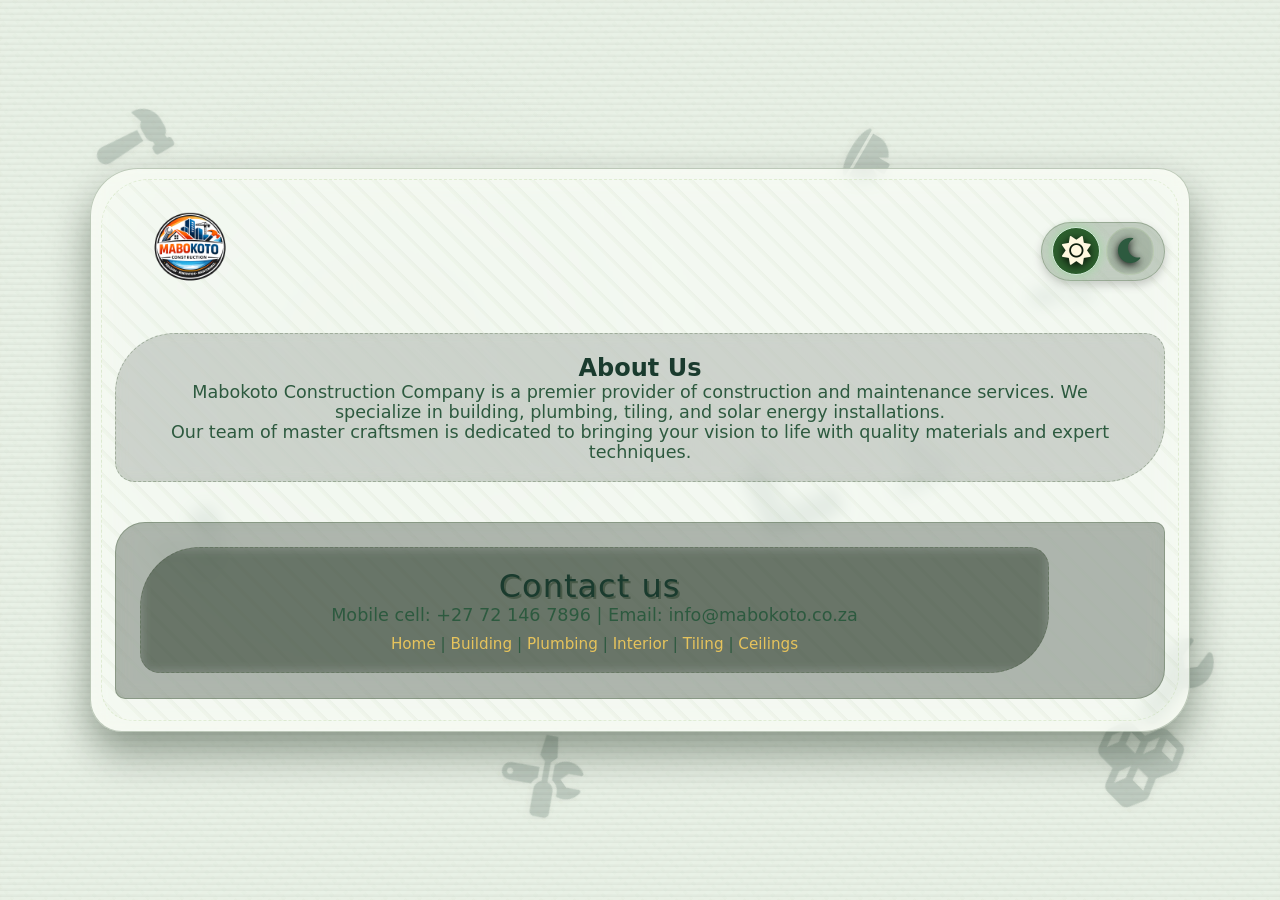
==== commit a8b9d462: "fix: repair broken assets, refactor architecture, and modernize UI - Normalizes asset filenames (ren" ====
--- a/about-us.html
+++ b/about-us.html
@@ -49,7 +49,7 @@
             <a href="building-and-plaster.html">Building</a> |
             <a href="plumbing-services.html">Plumbing</a> |
             <a href="interior-and-finishing.html">Interior</a> |
-            <a href="tiling-services.html">Tiling</a>
+            <a href="tiling-services.html">Tiling</a> | <a href="ceilings.html">Ceilings</a>
         </div>
       </div>
     </div>
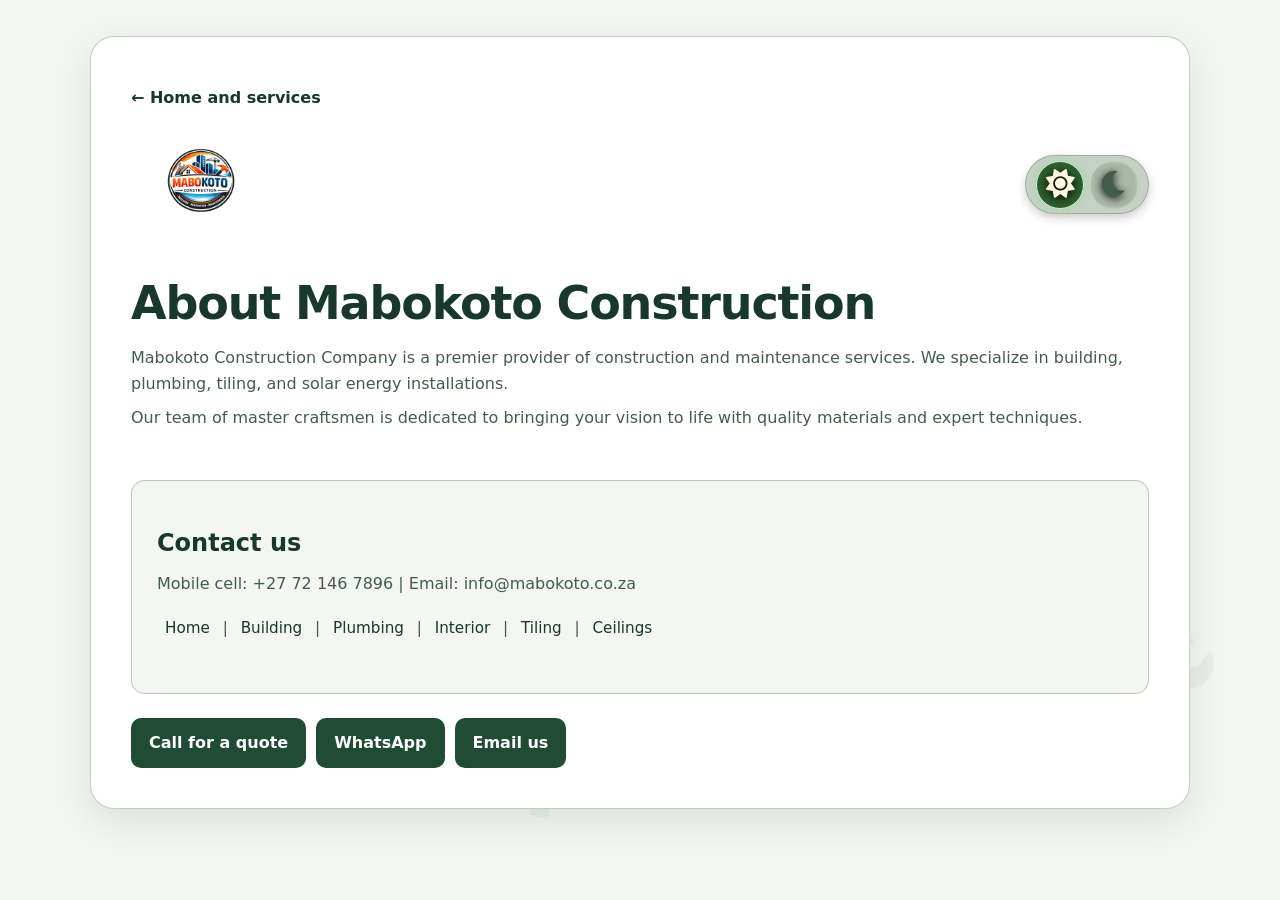
==== commit ec95cb16: "Repair gallery assets and controls; improve mobile presentation and contact navigation" ====
--- a/about-us.html
+++ b/about-us.html
@@ -4,11 +4,12 @@
   <meta charset="UTF-8">
   <meta name="viewport" content="width=device-width, initial-scale=1.0, maximum-scale=5.0">
   <title>About Us - Mabokoto Construction</title>
+    <link rel="canonical" href="https://mabokoto-construction-6gm2.vercel.app/about-us.html">
   <link rel="stylesheet" href="https://cdnjs.cloudflare.com/ajax/libs/font-awesome/6.0.0-beta3/css/all.min.css">
   <link rel="stylesheet" href="styles.css">
-</head>
+<meta name="description" content="Mabokoto Construction building, plumbing, tiling, ceilings, solar geyser and maintenance services. Browse our project photographs and request a quote."></head>
 <body class="light">
-  <div class="scatter-field">
+  <div class="scatter-field" aria-hidden="true">
     <i class="fas fa-hammer"></i>
     <i class="fas fa-wrench"></i>
     <i class="fas fa-screwdriver"></i>
@@ -21,19 +22,19 @@
     <i class="fas fa-cubes"></i>
   </div>
 
-  <main class="gallery-wrapper">
+  <main class="gallery-wrapper"><a class="back-link" href="index.html">&#8592; Home and services</a>
     <div class="header">
       <div>
-        <a href="index.html"><img src="logo-round.png" style="display:block; width:150px; height:100px; z-index:10; border-radius:35px;" alt="Logo"></a>
+        <a href="index.html"><img src="logo%20round.png" style="display:block; width:150px; height:100px; z-index:10; border-radius:35px;" alt="Mabokoto Construction home"></a>
       </div>
       <div class="theme-toggle">
-        <button id="btn-light" class="active" title="light mode"><i class="fas fa-sun"></i></button>
-        <button id="btn-dark" title="dark mode"><i class="fas fa-moon"></i></button>
+        <button id="btn-light" class="active" title="Light mode" aria-label="Use light theme" aria-pressed="true"><i class="fas fa-sun"></i></button>
+        <button id="btn-dark" title="Dark mode" aria-label="Use dark theme" aria-pressed="false"><i class="fas fa-moon"></i></button>
       </div>
     </div>
 
     <section class="slide-caption" style="width: 100%; max-width: none; margin-bottom: 2rem;">
-        <h2>About Us</h2>
+        <h1>About Mabokoto Construction</h1>
         <p>Mabokoto Construction Company is a premier provider of construction and maintenance services. We specialize in building, plumbing, tiling, and solar energy installations.</p>
         <p>Our team of master craftsmen is dedicated to bringing your vision to life with quality materials and expert techniques.</p>
     </section>
@@ -53,8 +54,9 @@
         </div>
       </div>
     </div>
-  </main>
+  <div class="contact-actions"><a href="tel:+27721467896">Call for a quote</a><a href="https://wa.me/27721467896">WhatsApp</a><a href="mailto:info@mabokoto.co.za">Email us</a></div></main>
 
   <script src="script.js"></script>
 </body>
 </html>
+
--- a/styles.css
+++ b/styles.css
@@ -384,3 +384,29 @@
   text-decoration: none;
   color: #e6c35c;
 }
+
+
+/* Clear, accessible project presentation */
+body{padding:clamp(12px,3vw,36px);align-items:flex-start;line-height:1.6}
+body.light{--bg-base:#f3f6f2;--bg-card:#fff;--text-primary:#17382b;--text-secondary:#435d4c}
+body.dark{--bg-base:#0c1b15;--bg-card:#142b21;--text-primary:#eff8f1;--text-secondary:#c1d6c6}
+.scatter-field{opacity:.2}.scatter-field::before,.scatter-field::after{display:none}
+.gallery-wrapper{border-radius:24px;padding:clamp(20px,4vw,40px);backdrop-filter:none;box-shadow:0 12px 40px rgba(0,30,0,.1)}
+.gallery-wrapper::after{display:none}.header{margin-bottom:24px;gap:16px}.header img{width:140px!important;height:100px!important;object-fit:contain;border-radius:0!important}
+a{color:var(--text-primary);text-decoration:none}a:hover{text-decoration:underline}
+a:focus-visible,button:focus-visible,[tabindex]:focus-visible{outline:3px solid #b87a17;outline-offset:4px}
+.back-link{display:inline-block;padding:8px 0;margin-bottom:16px;font-weight:600}
+h1{font-size:clamp(28px,5vw,46px);line-height:1.15;letter-spacing:-.025em;margin-bottom:16px}
+.home-lead{max-width:680px;margin:16px auto;color:var(--text-secondary)}
+.gallery-intro{max-width:750px;margin-bottom:24px}.gallery-intro p{color:var(--text-secondary)}
+.slider-container{margin:16px 0}.slide-img{height:clamp(240px,45vw,520px);object-fit:contain;border-radius:16px;border:1px solid var(--border-light);box-shadow:none;background:var(--bg-base)}
+.slide-caption{padding:18px 0;border:0;border-radius:0;background:none;backdrop-filter:none;margin-top:4px;max-width:100%;text-align:left;width:100%}
+.slide-caption h2,.slide-caption h3{font-size:24px;font-weight:650;letter-spacing:0;text-shadow:none}.slide-caption p{margin-top:8px;font-size:16px}
+.nav-arrow{width:48px;height:48px;top:clamp(120px,22.5vw,260px);font-size:34px;background:#204c35;box-shadow:none;border:1px solid #e0eee1}.nav-arrow:hover{width:48px;height:48px;box-shadow:none}.prev{left:12px}.next{right:12px}
+.gallery-count{text-align:center;color:var(--text-secondary);font-size:14px}.dots-container{gap:4px;margin-top:8px}
+.dot{width:44px;height:44px;border:0;background:none;position:relative;border-radius:8px}.dot::before{content:'';display:block;width:10px;height:10px;border-radius:50%;background:var(--text-secondary);margin:auto}.dot.active{width:44px;background:none;border:1px solid var(--text-secondary);box-shadow:none}.dot.active::before{background:var(--text-primary);width:14px;height:14px}
+.image-library-note{padding:20px;background:var(--bg-base);border-radius:14px;margin-top:24px;color:var(--text-secondary);backdrop-filter:none}.image-library-note a{display:inline-block;min-height:44px;padding:8px;line-height:28px}
+.contact-actions{display:flex;flex-wrap:wrap;gap:10px;margin:24px 0 0}.contact-actions a{padding:12px 18px;min-height:44px;background:#204c35;color:white;border-radius:10px;font-weight:650}.home-lead+.contact-actions{justify-content:center}
+.services-grid{gap:16px!important}.service-card{background:var(--bg-base)!important;padding:24px 16px!important}.service-card:hover{background:#204c35!important}.service-card span{font-size:16px!important;font-weight:650!important}
+@media(max-width:480px){.header{flex-direction:row;align-items:center}.gallery-wrapper{padding:18px;border-radius:18px}.theme-toggle{padding:4px}.theme-toggle button{width:40px;height:40px}.contact-actions{display:grid;grid-template-columns:1fr}.contact-actions a{text-align:center}.nav-arrow{top:120px}.services-grid{gap:10px!important}.slide-caption h2{font-size:21px}}
+@media(prefers-reduced-motion:reduce){*,*::before,*::after{animation:none!important;transition:none!important}}
